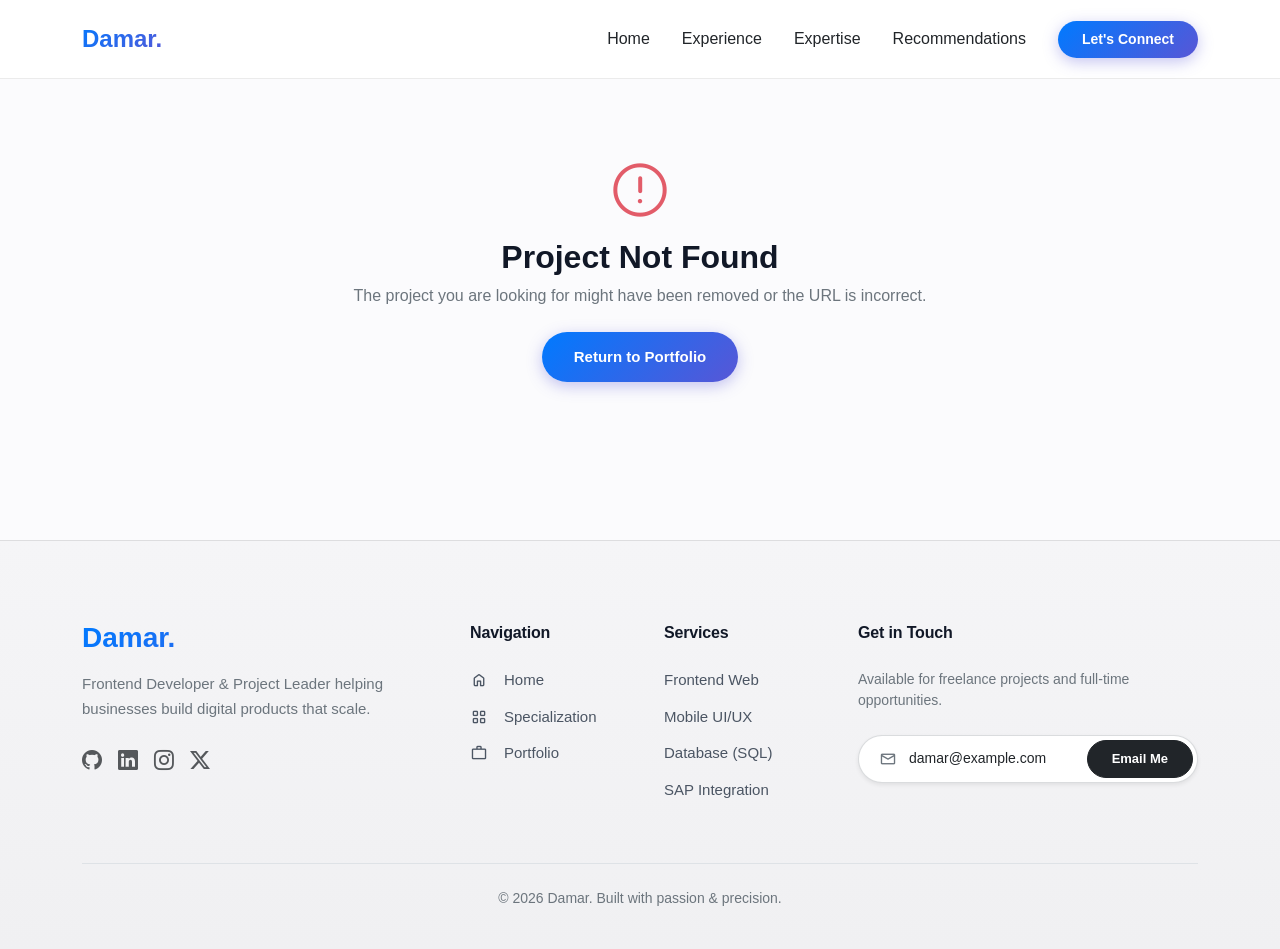
==== detailporto.html @ 63deb788 "update content" ====
<!DOCTYPE html>
<html lang="en">

<head>
    <meta charset="UTF-8">
    <meta name="viewport" content="width=device-width, initial-scale=1.0">
    <title>Project Details | Damar - Frontend Developer</title>

    <link rel="preconnect" href="https://cdn.jsdelivr.net">
    <link rel="preconnect" href="https://images.unsplash.com">
    <link rel="preconnect" href="https://fonts.googleapis.com">
    <link rel="preconnect" href="https://fonts.gstatic.com" crossorigin>

    <link href="https://cdn.jsdelivr.net/npm/bootstrap@5.3.3/dist/css/bootstrap.min.css" rel="stylesheet">
    <link href="https://fonts.googleapis.com/css2?family=Material+Symbols+Rounded:opsz,wght,FILL,GRAD@24,400,1,0"
        rel="stylesheet" />
    <link rel="stylesheet" href="https://cdn.jsdelivr.net/npm/bootstrap-icons@1.11.3/font/bootstrap-icons.min.css">
    <link rel="stylesheet" href="assets/main.css">
</head>

<body>

    <!-- NAVBAR -->
    <nav class="navbar navbar-expand-lg fixed-top navbar-glass py-3" id="navbar">
        <div class="container">
            <a class="navbar-brand fw-bold fs-4" href="index.html"
                style="background: linear-gradient(135deg, var(--primary-blue) 0%, var(--primary-purple) 100%); -webkit-background-clip: text; background-clip: text; color: transparent; -webkit-text-fill-color: transparent;">Damar.</a>
            <button class="navbar-toggler border-0" type="button" data-bs-toggle="collapse" data-bs-target="#navbarNav">
                <span class="navbar-toggler-icon"></span>
            </button>
            <div class="collapse navbar-collapse justify-content-end" id="navbarNav">
                <ul class="navbar-nav align-items-center gap-3 fw-medium">
                    <li class="nav-item"><a class="nav-link text-dark" href="index.html">Home</a></li>
                    <li class="nav-item"><a class="nav-link text-dark" href="portofolio.html">
                            Experience</a></li>
                    <li class="nav-item"><a class="nav-link text-dark" href="index.html#about">Expertise</a></li>
                    <li class="nav-item"><a class="nav-link text-dark"
                            href="index.html#testimonials">Recommendations</a>
                    </li>
                    <li class="nav-item ms-lg-2"><a href="#contact" class="btn-gradient text-decoration-none py-2 px-4"
                            style="font-size: 14px;">Let's Connect</a></li>
                </ul>
            </div>
        </div>
    </nav>

    <div id="projectContainer" style="display: none;">
        <!-- HEADER -->
        <header class="project-hero">
            <div class="container">
                <a href="portofolio.html"
                    class="text-decoration-none text-secondary d-inline-flex align-items-center mb-3 fw-semibold hover-primary transition-all">
                    <span class="material-symbols-rounded me-1" style="font-size: 18px;">arrow_back</span> Back to
                    Portfolio
                </a>

                <div class="row align-items-center reveal">
                    <div class="col-lg-8">
                        <div class="d-flex align-items-center gap-2 mb-3">
                            <span class="badge bg-dark text-white rounded-pill px-3 py-2" id="projectCategory"
                                style="text-transform: capitalize;">Category</span>
                            <span
                                class="badge bg-light text-dark border rounded-pill px-3 py-2 d-flex align-items-center"
                                id="projectRole"><span class="material-symbols-rounded me-1"
                                    style="font-size: 16px;">person</span> Frontend Lead</span>
                        </div>
                        <h1 class="fw-bold display-4 mb-3" style="letter-spacing: -0.03em;" id="projectTitle">Project
                            Title</h1>
                        <p class="text-secondary lead mb-0" id="projectShortDesc" style="max-width: 600px;">Short
                            meaningful description about the project highlighting the main value proposition.</p>
                    </div>
                    <div class="col-lg-4 text-lg-end mt-4 mt-lg-0">
                        <div class="d-flex gap-3 justify-content-lg-end">
                            <a href="#" class="btn-outline text-decoration-none" id="btnSource" target="_blank">
                                <i class="bi bi-github"></i> Source Code
                            </a>
                            <a href="#" class="btn-gradient text-decoration-none" id="btnLive" target="_blank">
                                <span class="material-symbols-rounded">open_in_new</span> Live Demo
                            </a>
                        </div>
                    </div>
                </div>

                <div class="project-cover reveal reveal-delay-1">
                    <img id="projectImageMain" src="" alt="Project Cover">
                    <button class="gallery-nav" id="galleryPrev" aria-label="Previous image"><span
                            class="material-symbols-rounded">chevron_left</span></button>
                    <button class="gallery-nav" id="galleryNext" aria-label="Next image"><span
                            class="material-symbols-rounded">chevron_right</span></button>
                    <button class="btn-fullscreen" id="btnFullscreen" aria-label="View fullscreen"
                        title="Fullscreen"><span class="material-symbols-rounded">fullscreen</span></button>
                </div>
                <div class="gallery-thumbnails" id="galleryThumbnails">
                    <!-- Thumbnails injected here -->
                </div>
            </div>
        </header>

        <!-- MAIN CONTENT -->
        <main class="container py-5 overflow-hidden">
            <div class="row g-5">
                <div class="col-lg-8">
                    <!-- OVERVIEW -->
                    <h3 class="fw-bold mb-4 reveal">Project Overview</h3>
                    <div class="text-secondary reveal" style="font-size: 16px; line-height: 1.8;" id="projectFullDesc">
                        <p>Detailed project description goes here. It will be loaded dynamically via jQuery.</p>
                    </div>

                    <hr class="my-5" style="opacity: 0.1;">

                    <!-- CHALLENGES & SOLUTIONS -->
                    <h3 class="fw-bold mb-4 reveal">Challenges & Solutions</h3>
                    <div class="row g-4">
                        <div class="col-md-6 reveal reveal-left">
                            <div class="detail-card">
                                <div class="d-flex align-items-center gap-2 mb-3">
                                    <div class="bg-danger bg-opacity-10 text-danger rounded-circle p-2 d-flex"><span
                                            class="material-symbols-rounded">warning</span></div>
                                    <h5 class="fw-bold mb-0">The Challenge</h5>
                                </div>
                                <p class="text-secondary mb-0" style="font-size: 15px;" id="projectChallenge">Challenge
                                    description.</p>
                            </div>
                        </div>
                        <div class="col-md-6 reveal reveal-right">
                            <div class="detail-card">
                                <div class="d-flex align-items-center gap-2 mb-3">
                                    <div class="bg-success bg-opacity-10 text-success rounded-circle p-2 d-flex"><span
                                            class="material-symbols-rounded">lightbulb</span></div>
                                    <h5 class="fw-bold mb-0">The Solution</h5>
                                </div>
                                <p class="text-secondary mb-0" style="font-size: 15px;" id="projectSolution">Solution
                                    description.</p>
                            </div>
                        </div>
                    </div>

                    <!-- BUSINESS IMPACT -->
                    <div id="impactSection" style="display: none;" class="mt-5 reveal">
                        <h3 class="fw-bold mb-4">Business Impact</h3>
                        <div class="detail-card text-white"
                            style="background: linear-gradient(135deg, var(--primary-blue) 0%, var(--primary-purple) 100%) !important; border: none; box-shadow: 0 10px 30px rgba(88, 86, 214, 0.2) !important;">
                            <div class="d-flex align-items-start gap-3">
                                <div class="bg-white bg-opacity-25 rounded-circle p-2 d-flex"><span
                                        class="material-symbols-rounded fs-2 text-white">rocket_launch</span></div>
                                <div>
                                    <h5 class="fw-bold text-white mb-2">The Results</h5>
                                    <p class="mb-0 text-white" style="font-size: 16px; line-height: 1.6; opacity: 0.9;"
                                        id="projectImpact"></p>
                                </div>
                            </div>
                        </div>
                    </div>
                </div>

                <!-- SIDEBAR -->
                <div class="col-lg-4 reveal reveal-right">
                    <div class="detail-card sticky-top" style="top: 100px;">
                        <h4 class="fw-bold mb-4 border-bottom pb-3">Project Details</h4>

                        <div class="mb-4">
                            <div class="meta-label">Client</div>
                            <div class="fw-medium text-dark" id="projectClient">Confidential</div>
                        </div>

                        <div class="mb-4">
                            <div class="meta-label">Timeline</div>
                            <div class="fw-medium text-dark" id="projectTimeline">3 Months</div>
                        </div>

                        <div class="mb-4">
                            <div class="meta-label">Project Scope</div>
                            <ul class="text-secondary ps-3 mt-2 mb-0" style="font-size: 15px;" id="projectScope">
                                <!-- Scope injected here -->
                            </ul>
                        </div>

                        <div class="mb-4">
                            <div class="meta-label">Core Technologies</div>
                            <div class="d-flex flex-wrap gap-2 mt-2" id="projectTechList">
                                <!-- Tech pills injected here -->
                            </div>
                        </div>
                    </div>
                </div>
            </div>

            <!-- CTA SECTION -->
            <div class="mt-5 pt-5 border-top reveal">
                <div class="detail-card text-center py-5"
                    style="background: linear-gradient(180deg, #f8fafc 0%, #ffffff 100%); border-radius: 24px;">
                    <h3 class="fw-bold mb-3" style="letter-spacing: -0.02em;">Ready to build something similar?</h3>
                    <p class="text-secondary mx-auto mb-4" style="max-width: 500px; font-size: 1.1rem;">Let's discuss
                        how I can bring the same level of expertise, dedication, and results to your next big idea.</p>
                    <a href="index.html#contact" class="btn-gradient text-decoration-none py-3 px-5"
                        style="font-size: 16px;">
                        <span class="material-symbols-rounded">forum</span> Let's Talk
                    </a>
                </div>
            </div>
        </main>
    </div>

    <!-- ERROR STATE -->
    <div id="errorState" class="container text-center py-5"
        style="display: none; min-height: 60vh; align-content: center;">
        <span class="material-symbols-rounded text-danger mb-3" style="font-size: 64px; opacity: 0.8;">error</span>
        <h2 class="fw-bold">Project Not Found</h2>
        <p class="text-secondary mb-4">The project you are looking for might have been removed or the URL is incorrect.
        </p>
        <a href="portofolio.html" class="btn-gradient text-decoration-none">Return to Portfolio</a>
    </div>

    <!-- FOOTER -->
    <footer class="footer-light">
        <div class="container">
            <div class="row g-5">
                <div class="col-lg-4 pe-lg-4">
                    <h3 class="fw-bold mb-3"
                        style="font-size: 28px; background: linear-gradient(135deg, var(--primary-blue) 0%, var(--primary-purple) 100%); -webkit-background-clip: text; background-clip: text; color: transparent; -webkit-text-fill-color: transparent;">
                        Damar.</h3>
                    <p class="text-secondary" style="font-size: 15px; line-height: 1.7;">
                        Frontend Developer & Project Leader helping businesses build digital products that scale.
                    </p>
                    <div class="d-flex gap-3 mt-4">
                        <a href="#" target="_blank" aria-label="GitHub"
                            class="text-dark fs-5 transition-all opacity-75 hover-opacity-100"><i
                                class="bi bi-github"></i></a>
                        <a href="#" target="_blank" aria-label="LinkedIn"
                            class="text-dark fs-5 transition-all opacity-75 hover-opacity-100"><i
                                class="bi bi-linkedin"></i></a>
                        <a href="#" target="_blank" aria-label="Instagram"
                            class="text-dark fs-5 transition-all opacity-75 hover-opacity-100"><i
                                class="bi bi-instagram"></i></a>
                        <a href="#" target="_blank" aria-label="X / Twitter"
                            class="text-dark fs-5 transition-all opacity-75 hover-opacity-100"><i
                                class="bi bi-twitter-x"></i></a>
                    </div>
                </div>

                <div class="col-6 col-lg-2">
                    <div class="footer-title">Navigation</div>
                    <a href="index.html#hero" class="footer-link"><span class="material-symbols-rounded me-2"
                            style="font-size: 18px;">home</span> Home</a>
                    <a href="index.html#about" class="footer-link"><span class="material-symbols-rounded me-2"
                            style="font-size: 18px;">grid_view</span> Specialization</a>
                    <a href="portofolio.html" class="footer-link"><span class="material-symbols-rounded me-2"
                            style="font-size: 18px;">work</span> Portfolio</a>
                </div>

                <div class="col-6 col-lg-2">
                    <div class="footer-title">Services</div>
                    <a href="#" class="footer-link">Frontend Web</a>
                    <a href="#" class="footer-link">Mobile UI/UX</a>
                    <a href="#" class="footer-link">Database (SQL)</a>
                    <a href="#" class="footer-link">SAP Integration</a>
                </div>

                <div class="col-lg-4">
                    <div class="footer-title">Get in Touch</div>
                    <p class="text-secondary mb-4" style="font-size: 14px;">Available for freelance projects and
                        full-time opportunities.</p>
                    <div
                        class="d-flex align-items-center border border-secondary border-opacity-25 rounded-pill bg-white overflow-hidden p-1 shadow-sm">
                        <span class="material-symbols-rounded text-secondary ms-3" style="font-size: 18px;">mail</span>
                        <input type="text" value="damar@example.com"
                            class="form-control border-0 bg-transparent shadow-none text-dark" readonly
                            aria-label="Email" style="font-size: 14px;">
                        <a href="mailto:damar@example.com" class="btn btn-dark rounded-pill py-2 px-4"
                            style="font-size: 13px; white-space: nowrap; font-weight: 600;">
                            Email Me
                        </a>
                    </div>
                </div>
            </div>
            <div class="text-center mt-5 pt-4 border-top">
                <p class="text-secondary small mb-0">&copy; 2026 Damar. Built with passion & precision.</p>
            </div>
        </div>
    </footer>

    <!-- SCRIPTS -->
    <script src="https://code.jquery.com/jquery-3.7.1.min.js"></script>
    <script src="https://cdn.jsdelivr.net/npm/bootstrap@5.3.3/dist/js/bootstrap.bundle.min.js"></script>
    <script src="assets/main.js"></script>

    <!-- LIGHTBOX -->
    <div id="lightbox">
        <button class="lightbox-close" id="closeLightbox" aria-label="Close Lightbox"><span
                class="material-symbols-rounded">close</span></button>
        <button class="lightbox-nav" id="lightboxPrev" aria-label="Previous image"><span
                class="material-symbols-rounded">chevron_left</span></button>
        <img id="lightboxImage" src="" alt="Enlarged Project Image">
        <button class="lightbox-nav" id="lightboxNext" aria-label="Next image"><span
                class="material-symbols-rounded">chevron_right</span></button>
    </div>
</body>

</html>
---- assets/main.css ----
:root {
            --primary-blue: #007aff;
            --primary-purple: #5856d6;
            --accent-green: #34c759;
            --bg-light: #fbfbfd;
            --text-dark: #111827;
            --text-secondary: #4b5563;
            --border-light: rgba(0, 0, 0, 0.08);
        }

        html {
            scroll-behavior: smooth;
        }

        body {
            font-family: -apple-system, BlinkMacSystemFont, "Segoe UI", Roboto, Helvetica, Arial, sans-serif;
            background-color: var(--bg-light);
            color: var(--text-dark);
            overflow-x: hidden;
        }

        .material-symbols-rounded {
            vertical-align: middle;
            line-height: 1;
        }

        /* === SCROLL REVEAL ANIMATIONS === */
        .reveal {
            opacity: 0;
            transform: translateY(30px);
            transition: all 0.8s cubic-bezier(0.25, 0.8, 0.25, 1);
        }

        .reveal.active {
            opacity: 1;
            transform: translateY(0);
        }

        .reveal-left {
            opacity: 0;
            transform: translateX(-50px);
            transition: all 0.8s cubic-bezier(0.25, 0.8, 0.25, 1);
        }

        .reveal-left.active {
            opacity: 1;
            transform: translateX(0);
        }

        .reveal-right {
            opacity: 0;
            transform: translateX(50px);
            transition: all 0.8s cubic-bezier(0.25, 0.8, 0.25, 1);
        }

        .reveal-right.active {
            opacity: 1;
            transform: translateX(0);
        }

        .reveal-delay-1 {
            transition-delay: 0.1s;
        }

        .reveal-delay-2 {
            transition-delay: 0.2s;
        }

        .reveal-delay-3 {
            transition-delay: 0.3s;
        }

        .reveal-delay-4 {
            transition-delay: 0.4s;
        }

        /* === AVAILABILITY BADGE === */
        .badge-available {
            background: linear-gradient(135deg, #dcfce7 0%, #bbf7d0 100%);
            color: #166534;
            border: 1px solid #86efac;
            border-radius: 50px;
            display: inline-flex;
            align-items: center;
            gap: 8px;
            padding: 8px 18px;
            font-size: 13px;
            font-weight: 600;
            animation: pulse-green 2s ease-in-out infinite;
        }

        .badge-available .dot {
            width: 8px;
            height: 8px;
            background: var(--accent-green);
            border-radius: 50%;
            box-shadow: 0 0 8px var(--accent-green);
        }

        @keyframes pulse-green {

            0%,
            100% {
                box-shadow: 0 0 0 0 rgba(52, 199, 89, 0.4);
            }

            50% {
                box-shadow: 0 0 0 8px rgba(52, 199, 89, 0);
            }
        }

        /* === HERO & AURORA === */
        #hero {
            position: relative;
            overflow: hidden;
            background: linear-gradient(180deg, #f0f4f8 0%, #e8eef5 100%);
            min-height: 100vh;
            z-index: 1;
        }

        .aurora-hero {
            position: absolute;
            top: 0;
            left: 0;
            right: 0;
            bottom: 0;
            z-index: 0;
        }

        .aurora-blob {
            position: absolute;
            filter: blur(70px);
            opacity: 0.8;
            border-radius: 50%;
            animation: float 15s infinite ease-in-out alternate;
            will-change: transform;
        }

        .blob-1 {
            top: -15%;
            left: -10%;
            width: 55vw;
            height: 55vw;
            background: radial-gradient(circle, rgba(0, 122, 255, 0.5) 0%, rgba(88, 86, 214, 0.3) 50%, transparent 70%);
            animation-duration: 18s;
        }

        .blob-2 {
            bottom: -20%;
            right: -15%;
            width: 65vw;
            height: 65vw;
            background: radial-gradient(circle, rgba(255, 55, 95, 0.45) 0%, rgba(88, 86, 214, 0.35) 50%, transparent 70%);
            animation-duration: 22s;
            animation-delay: -5s;
        }

        .blob-3 {
            top: 35%;
            left: 25%;
            width: 45vw;
            height: 45vw;
            background: radial-gradient(circle, rgba(0, 199, 190, 0.4) 0%, rgba(0, 122, 255, 0.25) 50%, transparent 70%);
            animation-duration: 16s;
            animation-delay: -3s;
        }

        .blob-cursor {
            position: absolute;
            width: 350px;
            height: 350px;
            background: radial-gradient(circle, rgba(0, 122, 255, 0.4) 0%, rgba(0, 122, 255, 0) 70%);
            filter: blur(40px);
            transform: translate(-50%, -50%);
            animation: none;
            pointer-events: none;
            transition: opacity 0.3s ease;
            opacity: 0;
            z-index: 1;
            left: 0;
            top: 0;
        }

        @keyframes float {
            0% {
                transform: translate(0, 0) scale(1) rotate(0deg);
            }

            33% {
                transform: translate(30px, -20px) scale(1.05) rotate(3deg);
            }

            66% {
                transform: translate(-20px, 30px) scale(0.95) rotate(-2deg);
            }

            100% {
                transform: translate(20px, 20px) scale(1.02) rotate(2deg);
            }
        }

        /* === NAVBAR === */
        .navbar-glass {
            background: rgba(255, 255, 255, 0.95);
            backdrop-filter: blur(20px) saturate(180%);
            border-bottom: 1px solid var(--border-light);
            transition: all 0.3s ease;
        }

        .navbar-glass.scrolled {
            box-shadow: 0 4px 20px rgba(0, 0, 0, 0.08);
        }

        /* === CLIENT LOGOS === */
        .client-logos {
            display: flex;
            align-items: center;
            gap: 32px;
            flex-wrap: wrap;
            justify-content: center;
        }

        .client-logo-item {
            opacity: 0.5;
            filter: grayscale(100%);
            transition: all 0.3s ease;
            display: flex;
            align-items: center;
            gap: 8px;
        }

        .client-logo-item:hover {
            opacity: 1;
            filter: grayscale(0%);
        }

        /* === BENTO GRID === */
        .bento-card {
            position: relative;
            border-radius: 24px;
            overflow: hidden;
            background-color: #1d1d1f;
            color: white;
            transition: all 0.4s cubic-bezier(0.25, 0.8, 0.25, 1);
            height: 100%;
            min-height: 260px;
            box-shadow: 0 4px 20px rgba(0, 0, 0, 0.1);
        }

        .bento-card:hover {
            transform: translateY(-6px);
            box-shadow: 0 16px 48px rgba(0, 0, 0, 0.2);
        }

        .bento-bg {
            position: absolute;
            top: 0;
            left: 0;
            width: 100%;
            height: 100%;
            object-fit: cover;
            opacity: 0.55;
            transition: all 0.4s ease;
        }

        .bento-card:hover .bento-bg {
            opacity: 0.75;
            transform: scale(1.05);
        }

        .bento-overlay {
            position: absolute;
            top: 0;
            left: 0;
            width: 100%;
            height: 100%;
            background: linear-gradient(to bottom, rgba(0, 0, 0, 0.1) 0%, rgba(0, 0, 0, 0.85) 100%);
            display: flex;
            flex-direction: column;
            justify-content: flex-end;
            padding: 24px;
        }

        .bento-tall {
            min-height: 540px;
        }

        @media (max-width: 991.98px) {

            .bento-card,
            .bento-tall {
                min-height: 280px !important;
                height: 280px !important;
            }
        }

        /* === STATS CARDS === */
        .stat-card {
            background: #ffffff;
            border-radius: 20px;
            border: 1px solid var(--border-light);
            box-shadow: 0 4px 16px rgba(0, 0, 0, 0.04);
            transition: all 0.3s ease;
            padding: 28px 20px;
            text-align: center;
        }

        .stat-card:hover {
            transform: translateY(-6px);
            box-shadow: 0 12px 32px rgba(0, 0, 0, 0.1);
        }

        .stat-number {
            font-size: 2.5rem;
            font-weight: 700;
            background: linear-gradient(135deg, var(--primary-blue) 0%, var(--primary-purple) 100%);
            -webkit-background-clip: text;
            background-clip: text;
            color: transparent;
            -webkit-text-fill-color: transparent;
        }

        /* === PORTFOLIO TABS & CARDS === */
        .modern-tabs {
            background-color: #f3f4f6;
            border-radius: 50px;
            padding: 6px;
            display: inline-flex;
            border: 1px solid rgba(0, 0, 0, 0.05);
        }

        .modern-tabs .nav-link {
            color: #4b5563;
            font-weight: 600;
            border-radius: 50px;
            padding: 10px 24px;
            font-size: 14px;
            transition: all 0.3s ease;
            border: none;
        }

        .modern-tabs .nav-link:hover {
            color: var(--text-dark);
        }

        .modern-tabs .nav-link.active {
            background: linear-gradient(135deg, #ffffff 0%, #f8f9fa 100%);
            color: var(--text-dark);
            box-shadow: 0 2px 10px rgba(0, 0, 0, 0.08);
        }

        .tab-pane {
            transition: opacity 0.4s ease-in-out;
        }

        .card-modern {
            background: #ffffff;
            border-radius: 24px;
            padding: 16px;
            border: 1px solid var(--border-light);
            box-shadow: 0 6px 20px rgba(0, 0, 0, 0.04);
            transition: all 0.35s cubic-bezier(0.25, 0.8, 0.25, 1);
            height: 100%;
            display: flex;
            flex-direction: column;
            position: relative;
            text-decoration: none;
            color: var(--text-dark);
        }

        .card-modern:hover {
            transform: translateY(-6px);
            box-shadow: 0 16px 40px rgba(0, 0, 0, 0.1);
            text-decoration: none;
            color: var(--text-dark);
        }

        .card-modern-img {
            background-color: #f3f4f6;
            border-radius: 16px;
            overflow: hidden;
            position: relative;
            aspect-ratio: 4/3;
            margin-bottom: 20px;
        }

        .card-modern-img img {
            width: 100%;
            height: 100%;
            object-fit: cover;
            transition: transform 0.4s ease;
        }

        .card-modern:hover .card-modern-img img {
            transform: scale(1.03);
        }

        .card-badge {
            position: absolute;
            top: 12px;
            right: 12px;
            background: #ffffff;
            color: var(--text-dark);
            font-weight: 600;
            font-size: 11px;
            padding: 6px 12px;
            border-radius: 8px;
            box-shadow: 0 4px 12px rgba(0, 0, 0, 0.12);
            display: flex;
            align-items: center;
            gap: 6px;
            z-index: 2;
        }

        /* === TECH ICONS === */
        .tech-icon-box {
            width: 72px;
            height: 72px;
            border-radius: 18px;
            display: flex;
            align-items: center;
            justify-content: center;
            font-size: 32px;
            transition: all 0.3s ease;
            margin-bottom: 12px;
        }

        .tech-icon-box:hover {
            transform: translateY(-4px) scale(1.05);
        }

        /* === TESTIMONIALS === */
        .testimonial-card {
            background: #ffffff;
            border-radius: 24px;
            padding: 32px;
            border: 1px solid var(--border-light);
            box-shadow: 0 4px 20px rgba(0, 0, 0, 0.04);
            height: 100%;
            transition: all 0.3s ease;
        }

        .testimonial-card:hover {
            box-shadow: 0 12px 32px rgba(0, 0, 0, 0.08);
            transform: translateY(-4px);
        }

        .testimonial-avatar {
            width: 56px;
            height: 56px;
            border-radius: 50%;
            object-fit: cover;
            border: 3px solid #fff;
            box-shadow: 0 4px 12px rgba(0, 0, 0, 0.1);
        }

        .stars {
            color: #fbbf24;
            font-size: 20px;
        }

        /* === PROCESS STEPS (STATIC & CLEAN) === */
        .process-step {
            text-align: center;
            position: relative;
        }

        .process-step:not(:last-child)::after {
            content: '';
            position: absolute;
            top: 40px;
            right: -50%;
            width: 100%;
            height: 2px;
            background: linear-gradient(90deg, var(--primary-blue), transparent);
            opacity: 0.3;
        }

        @media (max-width: 991.98px) {
            .process-step:not(:last-child)::after {
                display: none;
            }
        }

        .process-icon {
            width: 80px;
            height: 80px;
            background: linear-gradient(135deg, #f0f5ff 0%, #e8f0ff 100%);
            border-radius: 24px;
            display: flex;
            align-items: center;
            justify-content: center;
            color: var(--primary-blue);
            margin: 0 auto 20px;
        }

        .process-icon .material-symbols-rounded {
            font-size: 36px;
        }

        .step-number {
            position: absolute;
            top: -8px;
            right: calc(50% - 48px);
            width: 28px;
            height: 28px;
            background: var(--primary-blue);
            color: white;
            border-radius: 50%;
            font-size: 13px;
            font-weight: 700;
            display: flex;
            align-items: center;
            justify-content: center;
        }

        /* === FAQ === */
        .faq-item {
            border-bottom: 1px solid var(--border-light);
            padding: 22px 0;
        }

        .faq-question {
            font-weight: 600;
            font-size: 1.05rem;
            color: var(--text-dark);
            cursor: pointer;
            display: flex;
            justify-content: space-between;
            align-items: center;
            transition: color 0.3s ease;
        }

        .faq-question:hover {
            color: var(--primary-blue);
        }

        .faq-icon {
            transition: transform 0.4s cubic-bezier(0.25, 0.8, 0.25, 1);
            font-size: 1.5rem;
        }

        .faq-item.active .faq-icon {
            transform: rotate(180deg);
            color: var(--primary-blue);
        }

        .faq-answer-wrapper {
            display: grid;
            grid-template-rows: 0fr;
            transition: grid-template-rows 0.4s cubic-bezier(0.25, 0.8, 0.25, 1);
        }

        .faq-item.active .faq-answer-wrapper {
            grid-template-rows: 1fr;
        }

        .faq-answer {
            overflow: hidden;
        }

        .faq-answer-inner {
            padding-top: 0px;
            color: var(--text-secondary);
            font-size: 15px;
            line-height: 1.6;
            opacity: 0;
            transform: translateY(-10px);
            transition: all 0.4s cubic-bezier(0.25, 0.8, 0.25, 1);
        }

        .faq-item.active .faq-answer-inner {
            opacity: 1;
            padding-top: 16px;
            padding-bottom: 8px;
            transform: translateY(0);
        }

        /* === CTA SECTION === */
        .cta-section {
            background: linear-gradient(135deg, var(--primary-blue) 0%, var(--primary-purple) 100%);
            border-radius: 32px;
            padding: 60px 40px;
            text-align: center;
            color: white;
            position: relative;
            overflow: hidden;
        }

        .cta-section::before {
            content: '';
            position: absolute;
            top: -50%;
            left: -50%;
            width: 200%;
            height: 200%;
            background: radial-gradient(circle, rgba(255, 255, 255, 0.1) 0%, transparent 60%);
            animation: rotate 20s linear infinite;
        }

        @keyframes rotate {
            from {
                transform: rotate(0deg);
            }

            to {
                transform: rotate(360deg);
            }
        }

        /* === BUTTONS === */
        .btn-gradient {
            background: linear-gradient(135deg, var(--primary-blue) 0%, var(--primary-purple) 100%);
            color: #ffffff !important;
            border-radius: 100px;
            padding: 14px 32px;
            font-weight: 600;
            font-size: 15px;
            border: none;
            transition: all 0.3s ease;
            box-shadow: 0 4px 15px rgba(88, 86, 214, 0.35);
            display: inline-flex;
            align-items: center;
            gap: 8px;
        }

        .btn-gradient:hover {
            transform: translateY(-2px);
            box-shadow: 0 8px 25px rgba(88, 86, 214, 0.45);
        }

        .btn-white {
            background: white;
            color: var(--primary-blue) !important;
            border-radius: 100px;
            padding: 14px 32px;
            font-weight: 600;
            border: none;
            transition: all 0.3s ease;
            display: inline-flex;
            align-items: center;
            gap: 8px;
        }

        .btn-white:hover {
            transform: translateY(-2px);
            box-shadow: 0 8px 25px rgba(0, 0, 0, 0.2);
        }

        /* === FOOTER & LAYOUT === */
        .footer-light {
            background: linear-gradient(180deg, #f5f5f7 0%, #f0f0f2 100%);
            border-top: 1px solid var(--border-light);
            padding: 80px 0 40px 0;
        }

        .footer-link {
            color: var(--text-secondary);
            text-decoration: none;
            display: flex;
            align-items: center;
            gap: 8px;
            margin-bottom: 14px;
            font-weight: 500;
            font-size: 15px;
            transition: all 0.2s ease;
        }

        .footer-link:hover {
            color: var(--primary-blue);
            transform: translateX(3px);
        }

        .footer-link .material-symbols-rounded {
            font-size: 20px;
        }

        .footer-title {
            color: var(--text-dark);
            font-weight: 700;
            margin-bottom: 24px;
            font-size: 16px;
            letter-spacing: -0.01em;
        }

        .section-padding {
            padding: 100px 0;
        }

        @media (max-width: 991.98px) {
            .section-padding {
                padding: 70px 0;
            }
        }

        .section-header {
            margin-bottom: 56px;
            text-align: center;
        }

        .section-header .section-title {
            font-size: clamp(2rem, 5vw, 3rem);
            margin-bottom: 12px;
            font-weight: 700;
            letter-spacing: -0.025em;
        }

        .section-header .section-subtitle {
            font-size: 1.125rem;
            color: var(--text-secondary);
            max-width: 600px;
            margin: 0 auto;
        }

        /* === BACK TO TOP === */
        .btn-back-to-top {
            position: fixed;
            bottom: 30px;
            right: 30px;
            width: 50px;
            height: 50px;
            border-radius: 50%;
            background: linear-gradient(135deg, var(--primary-blue) 0%, var(--primary-purple) 100%);
            color: #ffffff;
            border: none;
            box-shadow: 0 8px 24px rgba(0, 122, 255, 0.35);
            display: flex;
            align-items: center;
            justify-content: center;
            font-size: 24px;
            z-index: 999;
            opacity: 0;
            visibility: hidden;
            transform: translateY(20px);
            transition: all 0.3s ease;
            cursor: pointer;
        }

        .btn-back-to-top.show {
            opacity: 1;
            visibility: visible;
            transform: translateY(0);
        }

        .btn-back-to-top:hover {
            transform: translateY(-5px) scale(1.05);
            box-shadow: 0 12px 32px rgba(0, 122, 255, 0.45);
        }

        /* === TYPEWRITER CURSOR === */
        .typewriter-cursor {
            color: var(--primary-blue);
            font-weight: 300;
            animation: blinkTextCursor 0.7s infinite normal;
        }

        @keyframes blinkTextCursor {

            0%,
            100% {
                opacity: 1;
            }

            50% {
                opacity: 0;
            }
        }

        /* === PORTFOLIO PAGE SPECIFIC === */
        .page-header {
            padding: 140px 0 70px 0;
            text-align: center;
            background: linear-gradient(180deg, #f5f5f7 0%, #f0f0f2 100%);
            border-bottom: 1px solid var(--border-light);
        }

        .filter-controls {
            margin-bottom: 48px;
        }

        .search-input {
            border-radius: 50px;
            padding-left: 48px;
            height: 48px;
            border: 1px solid var(--border-light);
            background-color: #fff;
            box-shadow: 0 2px 8px rgba(0, 0, 0, 0.03);
            transition: all 0.3s ease;
        }

        .search-input:focus {
            box-shadow: 0 0 0 3px rgba(0, 122, 255, 0.2);
            border-color: var(--primary-blue);
        }

        .search-icon {
            position: absolute;
            left: 20px;
            top: 50%;
            transform: translateY(-50%);
            color: var(--text-secondary);
            font-size: 22px;
            pointer-events: none;
        }

        .filter-btn {
            background-color: #fff;
            border: 1px solid var(--border-light);
            color: var(--text-secondary);
            font-weight: 600;
            border-radius: 50px;
            padding: 10px 24px;
            font-size: 14px;
            transition: all 0.3s ease;
        }

        .filter-btn:hover {
            color: var(--text-dark);
            border-color: rgba(0, 0, 0, 0.1);
        }

        .filter-btn.active {
            background: linear-gradient(135deg, var(--primary-blue) 0%, var(--primary-purple) 100%);
            color: white;
            box-shadow: 0 4px 15px rgba(88, 86, 214, 0.3);
            border-color: transparent;
        }

        /* === DETAIL PORTO SPECIFIC === */
        .project-hero {
            padding: 90px 0 24px;
            background: linear-gradient(180deg, #f8fafc 0%, #ffffff 100%);
            border-bottom: 1px solid var(--border-light);
        }

        .project-cover {
            width: 100%;
            border-radius: 24px;
            overflow: hidden;
            box-shadow: 0 12px 40px rgba(0, 0, 0, 0.1);
            margin-top: 20px;
            aspect-ratio: 24/9;
            max-height: 420px;
            background-color: #f3f4f6;
            position: relative;
        }

        .project-cover img {
            width: 100%;
            height: 100%;
            object-fit: cover;
            transition: opacity 0.3s ease;
            cursor: pointer;
        }

        .detail-card {
            background: white;
            border-radius: 20px;
            padding: 32px;
            border: 1px solid var(--border-light);
            box-shadow: 0 4px 20px rgba(0, 0, 0, 0.02);
            height: 100%;
        }

        .meta-label {
            font-size: 12px;
            font-weight: 700;
            text-transform: uppercase;
            letter-spacing: 1px;
            color: var(--text-secondary);
            margin-bottom: 8px;
        }

        /* === GALLERY & LIGHTBOX === */
        .gallery-thumbnails {
            display: flex;
            gap: 10px;
            margin-top: 12px;
            overflow-x: auto;
            padding-bottom: 4px;
        }

        .thumbnail-item {
            width: 86px;
            height: 60px;
            border-radius: 8px;
            overflow: hidden;
            cursor: pointer;
            border: 2px solid transparent;
            opacity: 0.6;
            transition: all 0.3s ease;
            flex-shrink: 0;
        }

        .thumbnail-item.active,
        .thumbnail-item:hover {
            opacity: 1;
            border-color: var(--primary-blue);
        }

        .thumbnail-item img {
            width: 100%;
            height: 100%;
            object-fit: cover;
        }

        .gallery-nav {
            position: absolute;
            top: 50%;
            transform: translateY(-50%);
            background: rgba(255, 255, 255, 0.8);
            border: none;
            width: 40px;
            height: 40px;
            border-radius: 50%;
            display: flex;
            align-items: center;
            justify-content: center;
            cursor: pointer;
            box-shadow: 0 4px 12px rgba(0, 0, 0, 0.1);
            transition: all 0.2s ease;
            z-index: 10;
        }

        .gallery-nav:hover {
            background: white;
            transform: translateY(-50%) scale(1.1);
        }

        #galleryPrev {
            left: 20px;
        }

        #galleryNext {
            right: 20px;
        }

        .btn-fullscreen {
            position: absolute;
            top: 20px;
            right: 20px;
            background: rgba(0, 0, 0, 0.5);
            color: white;
            border: none;
            width: 40px;
            height: 40px;
            border-radius: 8px;
            display: flex;
            align-items: center;
            justify-content: center;
            cursor: pointer;
            backdrop-filter: blur(4px);
            transition: all 0.2s ease;
            z-index: 10;
        }

        .btn-fullscreen:hover {
            background: rgba(0, 0, 0, 0.8);
        }

        #lightbox {
            position: fixed;
            top: 0;
            left: 0;
            width: 100%;
            height: 100%;
            background: rgba(0, 0, 0, 0.9);
            z-index: 9999;
            display: none;
            align-items: center;
            justify-content: center;
            backdrop-filter: blur(8px);
        }

        #lightbox img {
            max-width: 90%;
            max-height: 90vh;
            border-radius: 12px;
            box-shadow: 0 20px 60px rgba(0, 0, 0, 0.3);
            object-fit: contain;
        }

        .lightbox-close {
            position: absolute;
            top: 30px;
            right: 30px;
            color: white;
            font-size: 32px;
            cursor: pointer;
            background: none;
            border: none;
            opacity: 0.7;
            transition: opacity 0.2s;
        }

        .lightbox-close:hover {
            opacity: 1;
        }

        .lightbox-nav {
            position: absolute;
            top: 50%;
            transform: translateY(-50%);
            color: white;
            font-size: 40px;
            cursor: pointer;
            background: none;
            border: none;
            opacity: 0.5;
            transition: opacity 0.2s;
            padding: 20px;
        }

        .lightbox-nav:hover {
            opacity: 1;
        }

        #lightboxPrev {
            left: 20px;
        }

        #lightboxNext {
            right: 20px;
        }

        .btn-outline {
            border: 1px solid var(--border-light);
            background: white;
            color: var(--text-dark);
            border-radius: 100px;
            padding: 12px 28px;
            font-weight: 600;
            font-size: 15px;
            transition: all 0.3s ease;
            display: inline-flex;
            align-items: center;
            gap: 8px;
        }

        .btn-outline:hover {
            background: #f3f4f6;
        }

        /* Shimmer Loading Effect */
        .skeleton {
            background: #e2e5e7;
            background-image: linear-gradient(90deg, rgba(255, 255, 255, 0), rgba(255, 255, 255, 0.5), rgba(255, 255, 255, 0));
            background-size: 40px 100%;
            background-repeat: no-repeat;
            background-position: left -40px top 0;
            animation: shine 1s ease infinite;
            border-radius: 8px;
        }

        @keyframes shine {
            to {
                background-position: right -40px top 0;
            }
        }
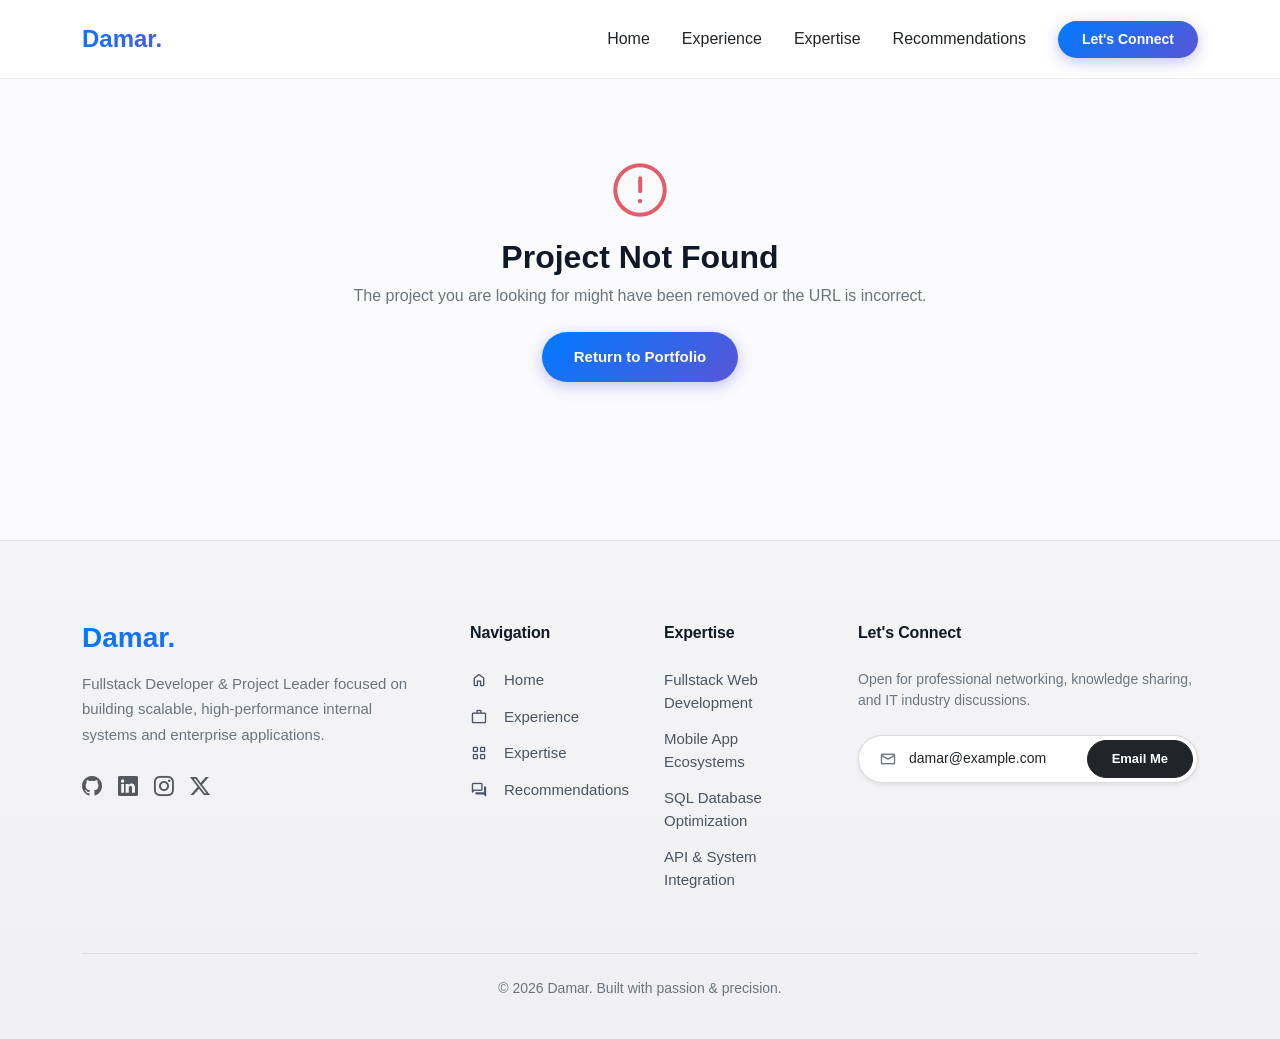
==== commit cf51aee3: "done" ====
--- a/detailporto.html
+++ b/detailporto.html
@@ -4,7 +4,7 @@
 <head>
     <meta charset="UTF-8">
     <meta name="viewport" content="width=device-width, initial-scale=1.0">
-    <title>Project Details | Damar - Frontend Developer</title>
+    <title>Project Details | Damar - Fullstack Developer</title>
 
     <link rel="preconnect" href="https://cdn.jsdelivr.net">
     <link rel="preconnect" href="https://images.unsplash.com">
@@ -62,7 +62,7 @@
                             <span
                                 class="badge bg-light text-dark border rounded-pill px-3 py-2 d-flex align-items-center"
                                 id="projectRole"><span class="material-symbols-rounded me-1"
-                                    style="font-size: 16px;">person</span> Frontend Lead</span>
+                                    style="font-size: 16px;">person</span> Fullstack Lead</span>
                         </div>
                         <h1 class="fw-bold display-4 mb-3" style="letter-spacing: -0.03em;" id="projectTitle">Project
                             Title</h1>
@@ -189,13 +189,16 @@
             <div class="mt-5 pt-5 border-top reveal">
                 <div class="detail-card text-center py-5"
                     style="background: linear-gradient(180deg, #f8fafc 0%, #ffffff 100%); border-radius: 24px;">
-                    <h3 class="fw-bold mb-3" style="letter-spacing: -0.02em;">Ready to build something similar?</h3>
-                    <p class="text-secondary mx-auto mb-4" style="max-width: 500px; font-size: 1.1rem;">Let's discuss
-                        how I can bring the same level of expertise, dedication, and results to your next big idea.</p>
-                    <a href="index.html#contact" class="btn-gradient text-decoration-none py-3 px-5"
-                        style="font-size: 16px;">
-                        <span class="material-symbols-rounded">forum</span> Let's Talk
+                    <h3 class="fw-bold mb-3" style="letter-spacing: -0.02em;">Passionate about Enterprise Tech?</h3>
+                    <p class="text-secondary mx-auto mb-4" style="max-width: 600px; font-size: 1.1rem;">I'm always open
+                        to connecting with fellow professionals to discuss software architecture, system integration,
+                        and tech innovations.</p>
+                    <a href="https://www.linkedin.com/in/damaryosaaji/"
+                        class="btn-gradient text-decoration-none py-3 px-5"
+                        style="background: linear-gradient(135deg, #0077b5 0%, #0a66c2 100%) !important; box-shadow: 0 4px 15px rgba(10, 102, 194, 0.3) !important;">
+                        <i class="bi bi-linkedin"></i> Connect on LinkedIn
                     </a>
+
                 </div>
             </div>
         </main>
@@ -215,12 +218,13 @@
     <footer class="footer-light">
         <div class="container">
             <div class="row g-5">
-                <div class="col-lg-4 pe-lg-4">
+                <div class="col-lg-4 pe-lg-4 reveal">
                     <h3 class="fw-bold mb-3"
                         style="font-size: 28px; background: linear-gradient(135deg, var(--primary-blue) 0%, var(--primary-purple) 100%); -webkit-background-clip: text; background-clip: text; color: transparent; -webkit-text-fill-color: transparent;">
                         Damar.</h3>
                     <p class="text-secondary" style="font-size: 15px; line-height: 1.7;">
-                        Frontend Developer & Project Leader helping businesses build digital products that scale.
+                        Fullstack Developer & Project Leader focused on building scalable, high-performance internal
+                        systems and enterprise applications.
                     </p>
                     <div class="d-flex gap-3 mt-4">
                         <a href="#" target="_blank" aria-label="GitHub"
@@ -238,28 +242,30 @@
                     </div>
                 </div>
 
-                <div class="col-6 col-lg-2">
+                <div class="col-6 col-lg-2 reveal reveal-delay-1">
                     <div class="footer-title">Navigation</div>
                     <a href="index.html#hero" class="footer-link"><span class="material-symbols-rounded me-2"
                             style="font-size: 18px;">home</span> Home</a>
+                    <a href="portofolio.html" class="footer-link"><span class="material-symbols-rounded me-2"
+                            style="font-size: 18px;">work</span> Experience</a>
                     <a href="index.html#about" class="footer-link"><span class="material-symbols-rounded me-2"
-                            style="font-size: 18px;">grid_view</span> Specialization</a>
-                    <a href="portofolio.html" class="footer-link"><span class="material-symbols-rounded me-2"
-                            style="font-size: 18px;">work</span> Portfolio</a>
-                </div>
-
-                <div class="col-6 col-lg-2">
-                    <div class="footer-title">Services</div>
-                    <a href="#" class="footer-link">Frontend Web</a>
-                    <a href="#" class="footer-link">Mobile UI/UX</a>
-                    <a href="#" class="footer-link">Database (SQL)</a>
-                    <a href="#" class="footer-link">SAP Integration</a>
-                </div>
-
-                <div class="col-lg-4">
-                    <div class="footer-title">Get in Touch</div>
-                    <p class="text-secondary mb-4" style="font-size: 14px;">Available for freelance projects and
-                        full-time opportunities.</p>
+                            style="font-size: 18px;">grid_view</span> Expertise</a>
+                    <a href="index.html#testimonials" class="footer-link"><span class="material-symbols-rounded me-2"
+                            style="font-size: 18px;">forum</span> Recommendations</a>
+                </div>
+
+                <div class="col-6 col-lg-2 reveal reveal-delay-2">
+                    <div class="footer-title">Expertise</div>
+                    <a href="#" class="footer-link">Fullstack Web Development</a>
+                    <a href="#" class="footer-link">Mobile App Ecosystems</a>
+                    <a href="#" class="footer-link">SQL Database Optimization</a>
+                    <a href="#" class="footer-link">API & System Integration</a>
+                </div>
+
+                <div class="col-lg-4 reveal reveal-delay-3">
+                    <div class="footer-title">Let's Connect</div>
+                    <p class="text-secondary mb-4" style="font-size: 14px;">Open for professional networking, knowledge
+                        sharing, and IT industry discussions.</p>
                     <div
                         class="d-flex align-items-center border border-secondary border-opacity-25 rounded-pill bg-white overflow-hidden p-1 shadow-sm">
                         <span class="material-symbols-rounded text-secondary ms-3" style="font-size: 18px;">mail</span>
--- a/assets/main.css
+++ b/assets/main.css
@@ -578,7 +578,7 @@
 
         /* === CTA SECTION === */
         .cta-section {
-            background: linear-gradient(135deg, var(--primary-blue) 0%, var(--primary-purple) 100%);
+            background: linear-gradient(135deg, var(--text-dark) 0%, #1f2937 100%);
             border-radius: 32px;
             padding: 60px 40px;
             text-align: center;
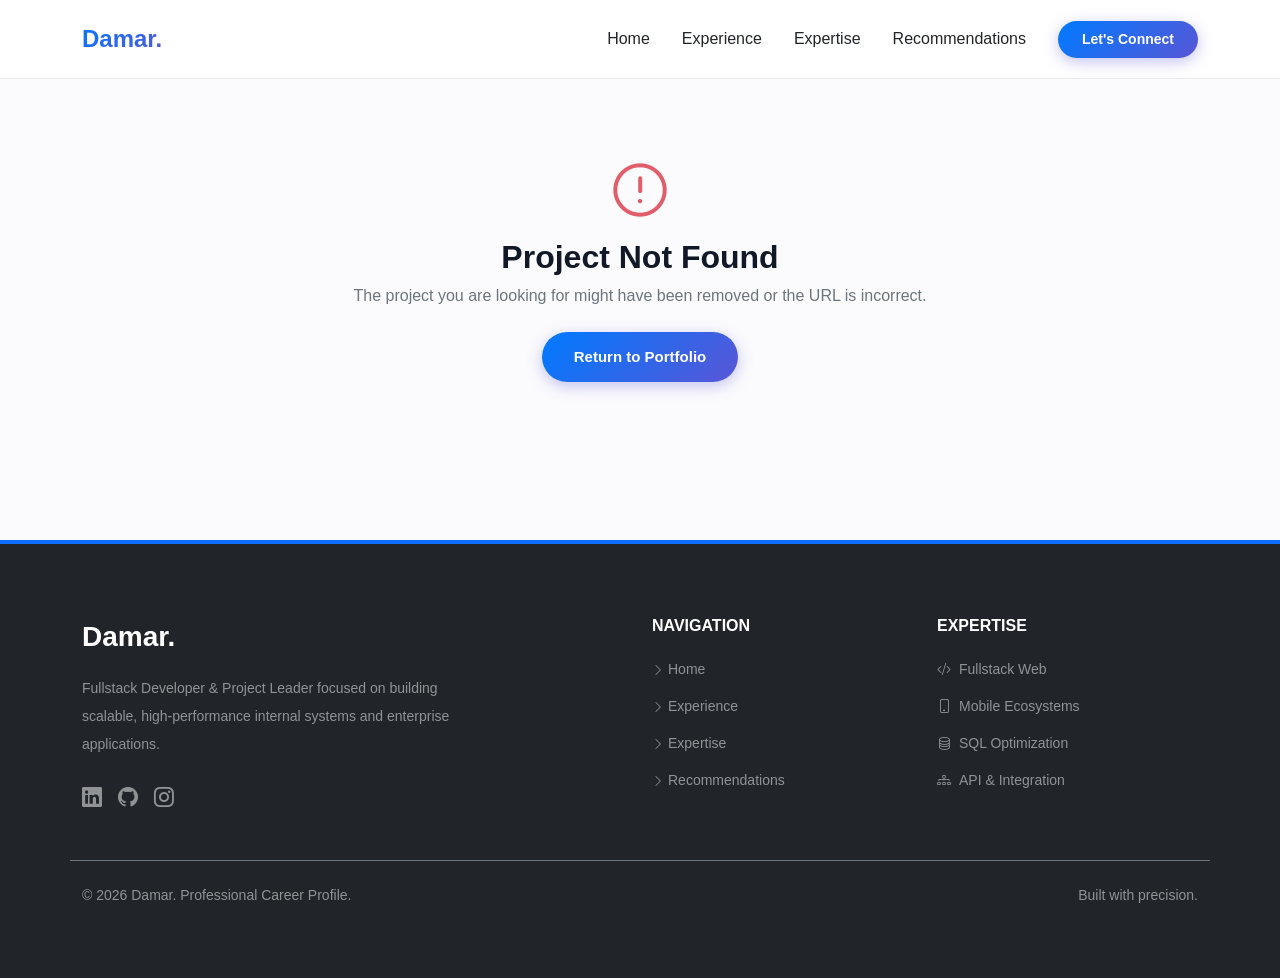
==== commit c40a38fa: "update" ====
--- a/detailporto.html
+++ b/detailporto.html
@@ -4,7 +4,12 @@
 <head>
     <meta charset="UTF-8">
     <meta name="viewport" content="width=device-width, initial-scale=1.0">
-    <title>Project Details | Damar - Fullstack Developer</title>
+    <title>Project Details - Damar Portfolio | Fullstack Developer</title>
+    <meta name="description"
+        content="In-depth look at a specific software development project by Damar. Discover the challenges, solutions, tech stack, and business impacts.">
+    <meta name="keywords"
+        content="Damar Project, Fullstack Case Study, Software Engineering, Web App Solutions, Mobile App, Tech Stack, Business Impact">
+    <meta name="author" content="Damar">
 
     <link rel="preconnect" href="https://cdn.jsdelivr.net">
     <link rel="preconnect" href="https://images.unsplash.com">
@@ -185,22 +190,6 @@
                 </div>
             </div>
 
-            <!-- CTA SECTION -->
-            <div class="mt-5 pt-5 border-top reveal">
-                <div class="detail-card text-center py-5"
-                    style="background: linear-gradient(180deg, #f8fafc 0%, #ffffff 100%); border-radius: 24px;">
-                    <h3 class="fw-bold mb-3" style="letter-spacing: -0.02em;">Passionate about Enterprise Tech?</h3>
-                    <p class="text-secondary mx-auto mb-4" style="max-width: 600px; font-size: 1.1rem;">I'm always open
-                        to connecting with fellow professionals to discuss software architecture, system integration,
-                        and tech innovations.</p>
-                    <a href="https://www.linkedin.com/in/damaryosaaji/"
-                        class="btn-gradient text-decoration-none py-3 px-5"
-                        style="background: linear-gradient(135deg, #0077b5 0%, #0a66c2 100%) !important; box-shadow: 0 4px 15px rgba(10, 102, 194, 0.3) !important;">
-                        <i class="bi bi-linkedin"></i> Connect on LinkedIn
-                    </a>
-
-                </div>
-            </div>
         </main>
     </div>
 
@@ -215,72 +204,70 @@
     </div>
 
     <!-- FOOTER -->
-    <footer class="footer-light">
-        <div class="container">
-            <div class="row g-5">
-                <div class="col-lg-4 pe-lg-4 reveal">
-                    <h3 class="fw-bold mb-3"
-                        style="font-size: 28px; background: linear-gradient(135deg, var(--primary-blue) 0%, var(--primary-purple) 100%); -webkit-background-clip: text; background-clip: text; color: transparent; -webkit-text-fill-color: transparent;">
-                        Damar.</h3>
-                    <p class="text-secondary" style="font-size: 15px; line-height: 1.7;">
+    <footer class="bg-dark text-white-50 py-5 border-top border-primary border-4">
+        <div class="container py-4">
+            <div class="row gy-5 justify-content-between">
+
+                <div class="col-lg-5 col-md-12">
+                    <a href="index.html"
+                        class="text-white text-decoration-none fs-3 fw-bolder mb-3 d-inline-block tracking-tight">Damar.</a>
+                    <p class="small mb-4 pe-lg-5 lh-lg">
                         Fullstack Developer & Project Leader focused on building scalable, high-performance internal
                         systems and enterprise applications.
                     </p>
                     <div class="d-flex gap-3 mt-4">
-                        <a href="#" target="_blank" aria-label="GitHub"
-                            class="text-dark fs-5 transition-all opacity-75 hover-opacity-100"><i
-                                class="bi bi-github"></i></a>
-                        <a href="#" target="_blank" aria-label="LinkedIn"
-                            class="text-dark fs-5 transition-all opacity-75 hover-opacity-100"><i
-                                class="bi bi-linkedin"></i></a>
-                        <a href="#" target="_blank" aria-label="Instagram"
-                            class="text-dark fs-5 transition-all opacity-75 hover-opacity-100"><i
-                                class="bi bi-instagram"></i></a>
-                        <a href="#" target="_blank" aria-label="X / Twitter"
-                            class="text-dark fs-5 transition-all opacity-75 hover-opacity-100"><i
-                                class="bi bi-twitter-x"></i></a>
-                    </div>
-                </div>
-
-                <div class="col-6 col-lg-2 reveal reveal-delay-1">
-                    <div class="footer-title">Navigation</div>
-                    <a href="index.html#hero" class="footer-link"><span class="material-symbols-rounded me-2"
-                            style="font-size: 18px;">home</span> Home</a>
-                    <a href="portofolio.html" class="footer-link"><span class="material-symbols-rounded me-2"
-                            style="font-size: 18px;">work</span> Experience</a>
-                    <a href="index.html#about" class="footer-link"><span class="material-symbols-rounded me-2"
-                            style="font-size: 18px;">grid_view</span> Expertise</a>
-                    <a href="index.html#testimonials" class="footer-link"><span class="material-symbols-rounded me-2"
-                            style="font-size: 18px;">forum</span> Recommendations</a>
-                </div>
-
-                <div class="col-6 col-lg-2 reveal reveal-delay-2">
-                    <div class="footer-title">Expertise</div>
-                    <a href="#" class="footer-link">Fullstack Web Development</a>
-                    <a href="#" class="footer-link">Mobile App Ecosystems</a>
-                    <a href="#" class="footer-link">SQL Database Optimization</a>
-                    <a href="#" class="footer-link">API & System Integration</a>
-                </div>
-
-                <div class="col-lg-4 reveal reveal-delay-3">
-                    <div class="footer-title">Let's Connect</div>
-                    <p class="text-secondary mb-4" style="font-size: 14px;">Open for professional networking, knowledge
-                        sharing, and IT industry discussions.</p>
-                    <div
-                        class="d-flex align-items-center border border-secondary border-opacity-25 rounded-pill bg-white overflow-hidden p-1 shadow-sm">
-                        <span class="material-symbols-rounded text-secondary ms-3" style="font-size: 18px;">mail</span>
-                        <input type="text" value="damar@example.com"
-                            class="form-control border-0 bg-transparent shadow-none text-dark" readonly
-                            aria-label="Email" style="font-size: 14px;">
-                        <a href="mailto:damar@example.com" class="btn btn-dark rounded-pill py-2 px-4"
-                            style="font-size: 13px; white-space: nowrap; font-weight: 600;">
-                            Email Me
+                        <a href="https://www.linkedin.com/in/damaryosaaji/" target="_blank"
+                            class="text-white-50 footer-link-hover text-decoration-none fs-5" aria-label="LinkedIn"
+                            title="LinkedIn">
+                            <i class="bi bi-linkedin"></i>
                         </a>
-                    </div>
-                </div>
-            </div>
-            <div class="text-center mt-5 pt-4 border-top">
-                <p class="text-secondary small mb-0">&copy; 2026 Damar. Built with passion & precision.</p>
+                        <a href="https://github.com/damaryosaaji" target="_blank"
+                            class="text-white-50 footer-link-hover text-decoration-none fs-5" aria-label="GitHub"
+                            title="GitHub">
+                            <i class="bi bi-github"></i>
+                        </a>
+                        <a href="#" target="_blank" class="text-white-50 footer-link-hover text-decoration-none fs-5"
+                            aria-label="Instagram" title="Instagram">
+                            <i class="bi bi-instagram"></i>
+                        </a>
+                    </div>
+                </div>
+
+                <div class="col-lg-2 col-md-6">
+                    <h6 class="text-white text-uppercase fw-bold mb-4">Navigation</h6>
+                    <ul class="list-unstyled small d-flex flex-column gap-3">
+                        <li><a href="index.html#hero" class="text-white-50 footer-link-hover text-decoration-none"><i
+                                    class="bi bi-chevron-right me-1 small"></i>Home</a></li>
+                        <li><a href="portofolio.html" class="text-white-50 footer-link-hover text-decoration-none"><i
+                                    class="bi bi-chevron-right me-1 small"></i>Experience</a></li>
+                        <li><a href="index.html#about" class="text-white-50 footer-link-hover text-decoration-none"><i
+                                    class="bi bi-chevron-right me-1 small"></i>Expertise</a></li>
+                        <li><a href="index.html#testimonials"
+                                class="text-white-50 footer-link-hover text-decoration-none"><i
+                                    class="bi bi-chevron-right me-1 small"></i>Recommendations</a></li>
+                    </ul>
+                </div>
+
+                <div class="col-lg-3 col-md-6">
+                    <h6 class="text-white text-uppercase fw-bold mb-4">Expertise</h6>
+                    <ul class="list-unstyled small d-flex flex-column gap-3">
+                        <li><span class="text-white-50"><i class="bi bi-code-slash me-2"></i>Fullstack Web</span></li>
+                        <li><span class="text-white-50"><i class="bi bi-phone me-2"></i>Mobile Ecosystems</span></li>
+                        <li><span class="text-white-50"><i class="bi bi-database me-2"></i>SQL Optimization</span></li>
+                        <li><span class="text-white-50"><i class="bi bi-diagram-3 me-2"></i>API & Integration</span>
+                        </li>
+                    </ul>
+                </div>
+
+            </div>
+
+            <div class="row mt-5 pt-4 border-top border-secondary">
+                <div class="col-md-6 text-center text-md-start">
+                    <p class="small mb-0">&copy; 2026 Damar. Professional Career Profile.</p>
+                </div>
+                <div class="col-md-6 text-center text-md-end mt-2 mt-md-0">
+                    <p class="small mb-0">Built with precision.</p>
+                </div>
             </div>
         </div>
     </footer>
--- a/assets/main.css
+++ b/assets/main.css
@@ -859,7 +859,7 @@
             padding: 32px;
             border: 1px solid var(--border-light);
             box-shadow: 0 4px 20px rgba(0, 0, 0, 0.02);
-            height: 100%;
+            /*height: 100%;*/
         }
 
         .meta-label {
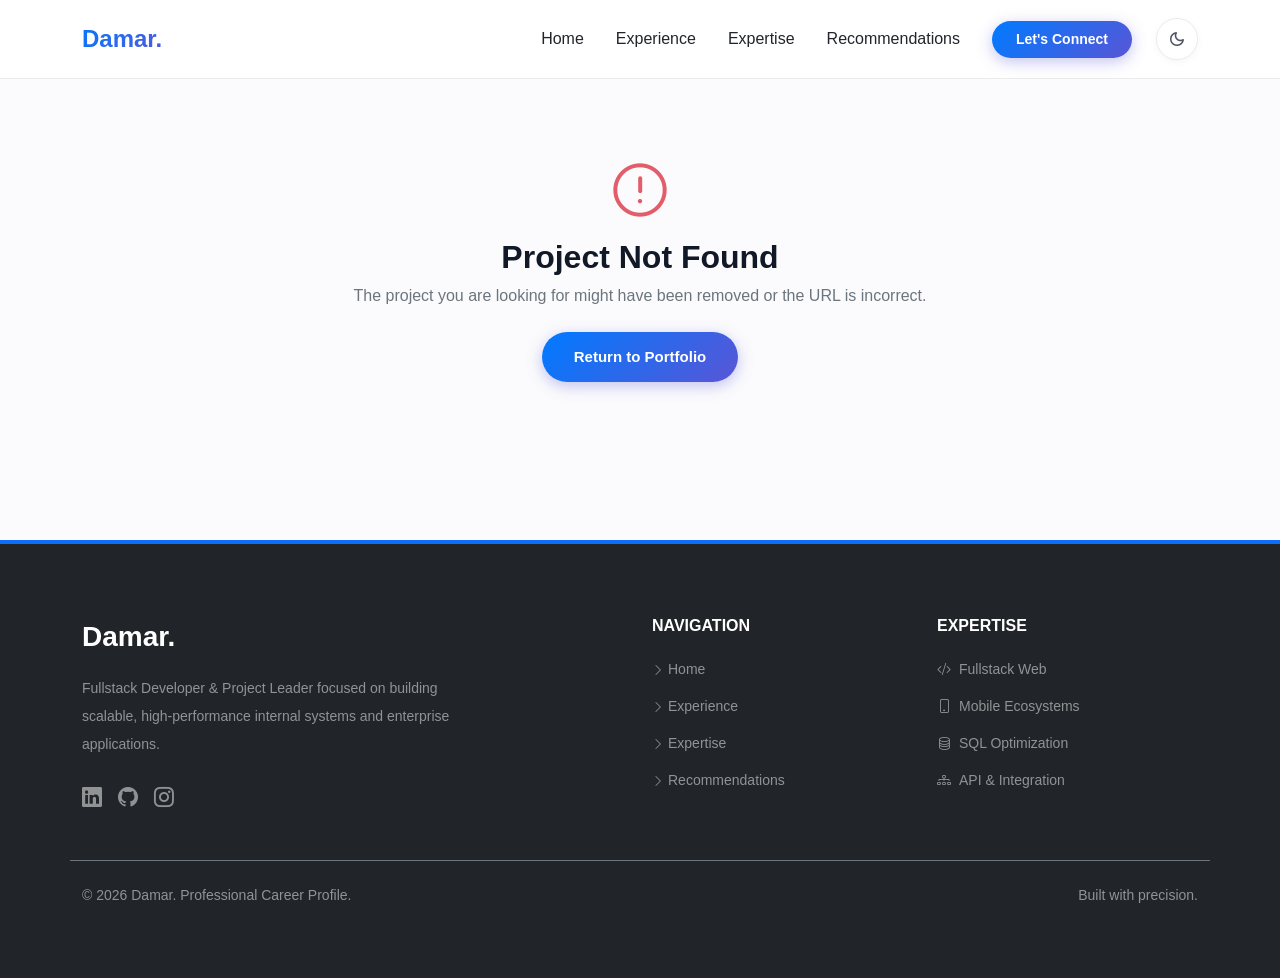
==== commit c04cb23e: "dark mode" ====
--- a/detailporto.html
+++ b/detailporto.html
@@ -21,6 +21,11 @@
         rel="stylesheet" />
     <link rel="stylesheet" href="https://cdn.jsdelivr.net/npm/bootstrap-icons@1.11.3/font/bootstrap-icons.min.css">
     <link rel="stylesheet" href="assets/main.css">
+
+    <script>
+        const savedTheme = localStorage.getItem('theme') || 'light';
+        document.documentElement.setAttribute('data-theme', savedTheme);
+    </script>
 </head>
 
 <body>
@@ -42,8 +47,15 @@
                     <li class="nav-item"><a class="nav-link text-dark"
                             href="index.html#testimonials">Recommendations</a>
                     </li>
-                    <li class="nav-item ms-lg-2"><a href="#contact" class="btn-gradient text-decoration-none py-2 px-4"
-                            style="font-size: 14px;">Let's Connect</a></li>
+                    <li class="nav-item ms-lg-2"><a href="index.html#contact"
+                            class="btn-gradient text-decoration-none py-2 px-4" style="font-size: 14px;">Let's
+                            Connect</a></li>
+                    <li class="nav-item">
+                        <button class="theme-toggle ms-lg-2 mt-3 mt-lg-0" id="themeToggle"
+                            aria-label="Toggle Dark Mode">
+                            <span class="material-symbols-rounded" style="font-size: 20px;">dark_mode</span>
+                        </button>
+                    </li>
                 </ul>
             </div>
         </div>
@@ -88,6 +100,8 @@
 
                 <div class="project-cover reveal reveal-delay-1">
                     <img id="projectImageMain" src="" alt="Project Cover">
+                    <div class="position-absolute top-0 start-0 w-100 h-100" id="mainImageShield"
+                        style="cursor: pointer;" oncontextmenu="return false;"></div>
                     <button class="gallery-nav" id="galleryPrev" aria-label="Previous image"><span
                             class="material-symbols-rounded">chevron_left</span></button>
                     <button class="gallery-nav" id="galleryNext" aria-label="Next image"><span
@@ -279,13 +293,22 @@
 
     <!-- LIGHTBOX -->
     <div id="lightbox">
-        <button class="lightbox-close" id="closeLightbox" aria-label="Close Lightbox"><span
+        <button class="lightbox-close" id="closeLightbox" aria-label="Close Lightbox" style="z-index: 10;"><span
                 class="material-symbols-rounded">close</span></button>
-        <button class="lightbox-nav" id="lightboxPrev" aria-label="Previous image"><span
+        <button class="lightbox-nav" id="lightboxPrev" aria-label="Previous image" style="z-index: 10;"><span
                 class="material-symbols-rounded">chevron_left</span></button>
-        <img id="lightboxImage" src="" alt="Enlarged Project Image">
-        <button class="lightbox-nav" id="lightboxNext" aria-label="Next image"><span
+        <div class="position-relative d-flex justify-content-center align-items-center"
+            style="max-width: 90%; max-height: 90vh;">
+            <img id="lightboxImage" src="" alt="Enlarged Project Image" style="max-width: 100% !important;">
+            <div class="position-absolute top-0 start-0 w-100 h-100" oncontextmenu="return false;"
+                style="border-radius: 12px; z-index: 1;"></div>
+        </div>
+        <button class="lightbox-nav" id="lightboxNext" aria-label="Next image" style="z-index: 10;"><span
                 class="material-symbols-rounded">chevron_right</span></button>
+        <div id="lightboxCaption"
+            class="position-absolute bottom-0 start-50 translate-middle-x mb-4 text-white px-4 py-2 rounded-pill shadow"
+            style="background: rgba(0, 0, 0, 0.75); backdrop-filter: blur(4px); z-index: 10; font-size: 15px; font-weight: 500; text-align: center; white-space: nowrap; pointer-events: none;">
+        </div>
     </div>
 </body>
 
--- a/assets/main.css
+++ b/assets/main.css
@@ -6,6 +6,34 @@
             --text-dark: #111827;
             --text-secondary: #4b5563;
             --border-light: rgba(0, 0, 0, 0.08);
+            --surface-bg: #ffffff;
+            --glass-bg: rgba(255, 255, 255, 0.95);
+            --gradient-1: #f8fafc;
+            --gradient-2: #f1f5f9;
+            --hero-bg-1: #f0f4f8;
+            --hero-bg-2: #e8eef5;
+            --page-header-1: #f5f5f7;
+            --page-header-2: #f0f0f2;
+            --project-hero-1: #f8fafc;
+            --project-hero-2: #ffffff;
+        }
+
+        [data-theme="dark"] {
+            --primary-blue: #3b82f6;
+            --bg-light: #0f172a;
+            --surface-bg: #1e293b;
+            --text-dark: #f8fafc;
+            --text-secondary: #94a3b8;
+            --border-light: rgba(255, 255, 255, 0.1);
+            --glass-bg: rgba(15, 23, 42, 0.85);
+            --gradient-1: #0f172a;
+            --gradient-2: #1e293b;
+            --hero-bg-1: #020617;
+            --hero-bg-2: #0f172a;
+            --page-header-1: #0f172a;
+            --page-header-2: #1e293b;
+            --project-hero-1: #0f172a;
+            --project-hero-2: #1e293b;
         }
 
         html {
@@ -17,6 +45,7 @@
             background-color: var(--bg-light);
             color: var(--text-dark);
             overflow-x: hidden;
+            transition: background-color 0.4s ease, color 0.4s ease;
         }
 
         .material-symbols-rounded {
@@ -113,7 +142,7 @@
         #hero {
             position: relative;
             overflow: hidden;
-            background: linear-gradient(180deg, #f0f4f8 0%, #e8eef5 100%);
+            background: linear-gradient(180deg, var(--hero-bg-1) 0%, var(--hero-bg-2) 100%);
             min-height: 100vh;
             z-index: 1;
         }
@@ -201,7 +230,7 @@
 
         /* === NAVBAR === */
         .navbar-glass {
-            background: rgba(255, 255, 255, 0.95);
+            background: var(--glass-bg);
             backdrop-filter: blur(20px) saturate(180%);
             border-bottom: 1px solid var(--border-light);
             transition: all 0.3s ease;
@@ -209,6 +238,81 @@
 
         .navbar-glass.scrolled {
             box-shadow: 0 4px 20px rgba(0, 0, 0, 0.08);
+        }
+
+        /* === THEME TOGGLE BUTTON === */
+        .theme-toggle {
+            background: var(--surface-bg);
+            border: 1px solid var(--border-light);
+            color: var(--text-secondary);
+            width: 42px;
+            height: 42px;
+            border-radius: 50%;
+            display: flex;
+            align-items: center;
+            justify-content: center;
+            cursor: pointer;
+            transition: all 0.3s cubic-bezier(0.4, 0, 0.2, 1);
+            box-shadow: 0 2px 8px rgba(0, 0, 0, 0.04);
+        }
+
+        .theme-toggle:hover {
+            color: var(--primary-blue);
+            transform: scale(1.05) rotate(-15deg);
+            box-shadow: 0 4px 12px rgba(0, 0, 0, 0.08);
+            border-color: var(--primary-blue);
+        }
+
+        /* === DARK MODE GLOBAL OVERRIDES === */
+        [data-theme="dark"] .bg-white {
+            background-color: var(--surface-bg) !important;
+        }
+
+        [data-theme="dark"] .bg-light {
+            background-color: rgba(255, 255, 255, 0.05) !important;
+        }
+
+        [data-theme="dark"] .text-dark {
+            color: var(--text-dark) !important;
+        }
+
+        [data-theme="dark"] .border-bottom,
+        [data-theme="dark"] .border-top,
+        [data-theme="dark"] .border {
+            border-color: var(--border-light) !important;
+        }
+
+        [data-theme="dark"] .btn-outline-dark {
+            border-color: var(--border-light);
+            color: var(--text-dark) !important;
+            background: var(--surface-bg);
+        }
+
+        [data-theme="dark"] .btn-outline-dark:hover {
+            background: var(--border-light) !important;
+        }
+
+        [data-theme="dark"] .btn-white {
+            background: var(--surface-bg);
+            color: var(--text-dark) !important;
+            border: 1px solid var(--border-light);
+        }
+
+        [data-theme="dark"] .process-icon {
+            background: linear-gradient(135deg, #1e293b 0%, #0f172a 100%);
+            color: var(--primary-blue);
+        }
+
+        [data-theme="dark"] .bento-card {
+            background-color: #020617;
+        }
+
+        [data-theme="dark"] .modern-tabs {
+            background-color: rgba(255, 255, 255, 0.05);
+        }
+
+        [data-theme="dark"] .modern-tabs .nav-link.active {
+            background: var(--surface-bg);
         }
 
         /* === CLIENT LOGOS === */
@@ -296,7 +400,7 @@
 
         /* === STATS CARDS === */
         .stat-card {
-            background: #ffffff;
+            background: var(--surface-bg);
             border-radius: 20px;
             border: 1px solid var(--border-light);
             box-shadow: 0 4px 16px rgba(0, 0, 0, 0.04);
@@ -354,7 +458,7 @@
         }
 
         .card-modern {
-            background: #ffffff;
+            background: var(--surface-bg);
             border-radius: 24px;
             padding: 16px;
             border: 1px solid var(--border-light);
@@ -376,7 +480,7 @@
         }
 
         .card-modern-img {
-            background-color: #f3f4f6;
+            background-color: var(--bg-light);
             border-radius: 16px;
             overflow: hidden;
             position: relative;
@@ -399,7 +503,7 @@
             position: absolute;
             top: 12px;
             right: 12px;
-            background: #ffffff;
+            background: var(--surface-bg);
             color: var(--text-dark);
             font-weight: 600;
             font-size: 11px;
@@ -431,7 +535,7 @@
 
         /* === TESTIMONIALS === */
         .testimonial-card {
-            background: #ffffff;
+            background: var(--surface-bg);
             border-radius: 24px;
             padding: 32px;
             border: 1px solid var(--border-light);
@@ -770,7 +874,7 @@
         .page-header {
             padding: 140px 0 70px 0;
             text-align: center;
-            background: linear-gradient(180deg, #f5f5f7 0%, #f0f0f2 100%);
+            background: linear-gradient(180deg, var(--page-header-1) 0%, var(--page-header-2) 100%);
             border-bottom: 1px solid var(--border-light);
         }
 
@@ -783,7 +887,8 @@
             padding-left: 48px;
             height: 48px;
             border: 1px solid var(--border-light);
-            background-color: #fff;
+            background-color: var(--surface-bg);
+            color: var(--text-dark);
             box-shadow: 0 2px 8px rgba(0, 0, 0, 0.03);
             transition: all 0.3s ease;
         }
@@ -804,7 +909,7 @@
         }
 
         .filter-btn {
-            background-color: #fff;
+            background-color: var(--surface-bg);
             border: 1px solid var(--border-light);
             color: var(--text-secondary);
             font-weight: 600;
@@ -829,7 +934,7 @@
         /* === DETAIL PORTO SPECIFIC === */
         .project-hero {
             padding: 90px 0 24px;
-            background: linear-gradient(180deg, #f8fafc 0%, #ffffff 100%);
+            background: linear-gradient(180deg, var(--project-hero-1) 0%, var(--project-hero-2) 100%);
             border-bottom: 1px solid var(--border-light);
         }
 
@@ -854,7 +959,7 @@
         }
 
         .detail-card {
-            background: white;
+            background: var(--surface-bg);
             border-radius: 20px;
             padding: 32px;
             border: 1px solid var(--border-light);
